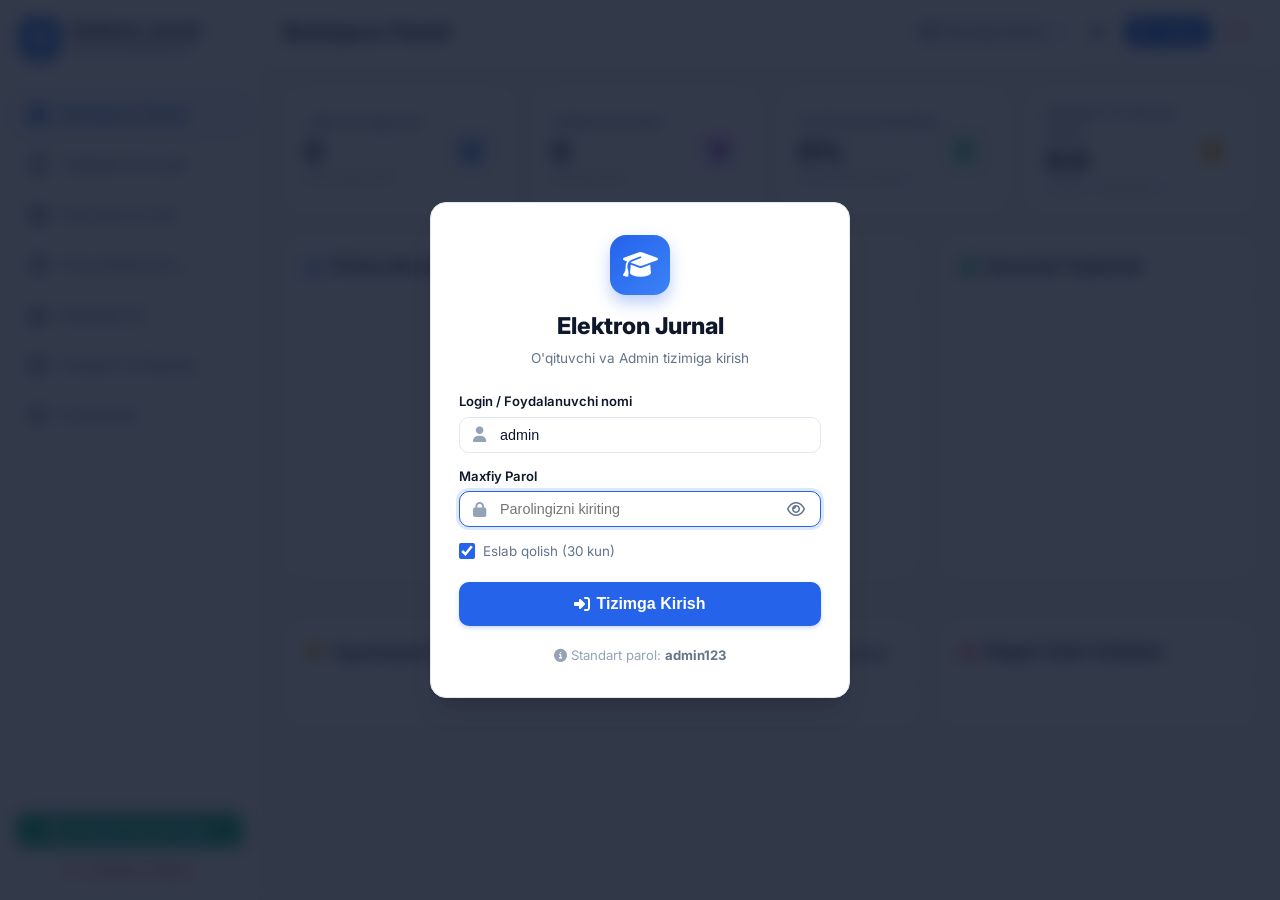
==== index.html @ 0307314e "Elektron Jurnal 15 dars" ====
<!DOCTYPE html>
<html lang="uz">
<head>
  <meta charset="UTF-8">
  <meta name="viewport" content="width=device-width, initial-scale=1.0, maximum-scale=1.0, user-scalable=no">
  <title>Elektron Jurnal - 15 ta Amaliy Dars va Mustaqil Ish</title>

  <!-- Google Fonts: Inter -->
  <link rel="preconnect" href="https://fonts.googleapis.com">
  <link rel="preconnect" href="https://fonts.gstatic.com" crossorigin>
  <link href="https://fonts.googleapis.com/css2?family=Inter:wght@400;500;600;700;800&display=swap" rel="stylesheet">

  <!-- Font Awesome 6 Icons -->
  <link rel="stylesheet" href="https://cdnjs.cloudflare.com/ajax/libs/font-awesome/6.5.1/css/all.min.css">

  <!-- Custom Responsive Stylesheet -->
  <link rel="stylesheet" href="css/style.css">
</head>
<body>

<div class="app-container">
  <!-- SIDEBAR BACKDROP (Mobile) -->
  <div class="sidebar-overlay" onclick="app.closeMobileSidebar()"></div>

  <!-- SIDEBAR NAVIGATION -->
  <aside class="sidebar">
    <div class="sidebar-header">
      <div class="sidebar-header-left">
        <div class="sidebar-logo">
          <i class="fa-solid fa-graduation-cap"></i>
        </div>
        <div>
          <div class="sidebar-title">Elektron Jurnal</div>
          <div class="sidebar-subtitle">15 dars & Mustaqil ish</div>
        </div>
      </div>
      <button class="sidebar-close-btn" onclick="app.closeMobileSidebar()">
        <i class="fa-solid fa-xmark"></i>
      </button>
    </div>

    <nav class="sidebar-nav">
      <a class="nav-item active" data-tab="dashboard">
        <i class="fa-solid fa-chart-pie"></i>
        <span>Boshqaruv Paneli</span>
      </a>
      <a class="nav-item" data-tab="students">
        <i class="fa-solid fa-user-graduate"></i>
        <span>Talabalar Ro'yxati</span>
      </a>
      <a class="nav-item" data-tab="attendance">
        <i class="fa-solid fa-calendar-check"></i>
        <span>Davomat Jurnali</span>
      </a>
      <a class="nav-item" data-tab="grades">
        <i class="fa-solid fa-calculator"></i>
        <span>15 ta Amaliy Dars</span>
      </a>
      <a class="nav-item" data-tab="mustaqil">
        <i class="fa-solid fa-book-open-reader"></i>
        <span>Mustaqil Ish</span>
      </a>
      <a class="nav-item" data-tab="summary">
        <i class="fa-solid fa-table-list"></i>
        <span>Hisobot va Reyting</span>
      </a>
      <a class="nav-item" data-tab="settings">
        <i class="fa-solid fa-sliders"></i>
        <span>Sozlamalar</span>
      </a>
    </nav>

    <div class="sidebar-footer" style="display: flex; flex-direction: column; gap: 8px;">
      <button class="btn btn-success" style="width: 100%;" onclick="app.exportExcel()">
        <i class="fa-solid fa-file-excel"></i>
        <span>Excelda Yuklab Olish</span>
      </button>
      <button class="btn btn-outline btn-sm" style="width: 100%; color: var(--danger); justify-content: center;" onclick="app.logout()">
        <i class="fa-solid fa-arrow-right-from-bracket"></i>
        <span>Tizimdan Chiqish</span>
      </button>
    </div>
  </aside>

  <!-- MAIN CONTENT AREA -->
  <div class="main-wrapper">
    <!-- TOP HEADER -->
    <header class="top-header">
      <div class="header-left">
        <button class="menu-toggle-btn" onclick="app.toggleMobileSidebar()" title="Menyuni ochish">
          <i class="fa-solid fa-bars"></i>
        </button>
        <h1 class="page-title" id="current-page-title">Boshqaruv Paneli</h1>
      </div>
      <div class="header-right">
        <!-- SERVER SINXRONLANISH STATUSI -->
        <span id="server-status-badge" class="badge badge-neutral" title="Server holati">
          <i class="fa-solid fa-cloud"></i> <span id="server-status-text">Serverga ulanish...</span>
        </span>

        <button id="dark-mode-toggle" class="btn btn-outline btn-icon" title="Tungi / Kunduzgi rejim">
          <i class="fa-solid fa-moon"></i>
        </button>
        <button class="btn btn-primary btn-sm" onclick="app.openAddStudentModal()">
          <i class="fa-solid fa-user-plus"></i>
          <span>Talaba</span>
        </button>
        <button class="btn btn-outline btn-icon" style="color: var(--danger);" onclick="app.logout()" title="Tizimdan chiqish (Logout)">
          <i class="fa-solid fa-arrow-right-from-bracket"></i>
        </button>
      </div>
    </header>

    <!-- CONTENT BODY -->
    <main class="content-area">

      <!-- ================================================================= -->
      <!-- 1. BOSHQARUV PANELI (DASHBOARD) -->
      <!-- ================================================================= -->
      <div id="tab-dashboard" class="tab-pane active">
        <!-- KPI KARTALARI -->
        <div class="stats-grid">
          <div class="stat-card">
            <div class="stat-info">
              <h4>Jami Talabalar</h4>
              <div class="stat-value" id="dash-total-students">0</div>
              <div class="stat-desc">Barcha guruhlar</div>
            </div>
            <div class="stat-icon blue">
              <i class="fa-solid fa-users"></i>
            </div>
          </div>

          <div class="stat-card">
            <div class="stat-info">
              <h4>Guruhlar Soni</h4>
              <div class="stat-value" id="dash-total-groups">0</div>
              <div class="stat-desc">Faol guruhlar</div>
            </div>
            <div class="stat-icon purple">
              <i class="fa-solid fa-layer-group"></i>
            </div>
          </div>

          <div class="stat-card">
            <div class="stat-info">
              <h4>O'rtacha Davomat</h4>
              <div class="stat-value" id="dash-avg-attendance">0%</div>
              <div class="stat-desc">Qatnashish darajasi</div>
            </div>
            <div class="stat-icon green">
              <i class="fa-solid fa-clipboard-user"></i>
            </div>
          </div>

          <div class="stat-card">
            <div class="stat-info">
              <h4>Umumiy O'rtacha (GPA)</h4>
              <div class="stat-value" id="dash-avg-grade">0.0</div>
              <div class="stat-desc">Amaliy + Mustaqil ish</div>
            </div>
            <div class="stat-icon amber">
              <i class="fa-solid fa-star"></i>
            </div>
          </div>
        </div>

        <!-- DIAGRAMMALAR VA TAHLIL -->
        <div class="dashboard-grid">
          <!-- Guruhlar o'rtacha bali grafigi -->
          <div class="card">
            <div class="card-header">
              <h3 class="card-title"><i class="fa-solid fa-chart-column" style="color: var(--primary);"></i> 15 Dars Bo'yicha Guruhlar O'rtacha Bali</h3>
            </div>
            <div class="card-body">
              <div style="height: 240px; position: relative;">
                <canvas id="chart-groups"></canvas>
              </div>
            </div>
          </div>

          <!-- Davomat taqsimoti -->
          <div class="card">
            <div class="card-header">
              <h3 class="card-title"><i class="fa-solid fa-chart-pie" style="color: var(--success);"></i> Davomat Taqsimoti</h3>
            </div>
            <div class="card-body">
              <div style="height: 240px; position: relative;">
                <canvas id="chart-attendance"></canvas>
              </div>
            </div>
          </div>
        </div>

        <!-- TOP TALABALAR VA OGOHLANTIRISHLAR -->
        <div class="dashboard-grid">
          <div class="card">
            <div class="card-header">
              <h3 class="card-title"><i class="fa-solid fa-trophy" style="color: #eab308;"></i> Top A'lochi Talabalar</h3>
              <button class="btn btn-outline btn-sm" onclick="app.switchTab('summary')">Barchasi</button>
            </div>
            <div class="card-body" id="dash-top-students-list">
              <!-- JS orqali to'ldiriladi -->
            </div>
          </div>

          <div class="card">
            <div class="card-header">
              <h3 class="card-title"><i class="fa-solid fa-triangle-exclamation" style="color: var(--danger);"></i> Diqqat Talab Talabalar</h3>
            </div>
            <div class="card-body" id="dash-attention-students-list">
              <!-- JS orqali to'ldiriladi -->
            </div>
          </div>
        </div>
      </div>

      <!-- ================================================================= -->
      <!-- 2. TALABALAR RO'YXATI (STUDENTS) -->
      <!-- ================================================================= -->
      <div id="tab-students" class="tab-pane">
        <div class="action-bar">
          <div class="action-bar-left">
            <div class="search-box">
              <i class="fa-solid fa-magnifying-glass"></i>
              <input type="text" id="students-search-input" class="form-control" placeholder="Ism yoki telefon qidirish..." oninput="app.renderStudents()">
            </div>
            <select id="students-group-filter" class="form-control" onchange="app.renderStudents()">
              <option value="all">Barcha guruhlar</option>
            </select>
            <span id="students-count-badge" class="badge badge-neutral">Jami: 0</span>
          </div>

          <div class="action-bar-right">
            <button class="btn btn-primary" onclick="app.openBulkAddModal()" title="Word, Telegram yoki Exceldan talabalar ro'yxatini nusxalab joylashtirish">
              <i class="fa-solid fa-paste"></i>
              <span>Nusxalab Qo'shish</span>
            </button>
            <label class="btn btn-outline" style="cursor: pointer;" title="Excel (.xlsx) fayldan yuklash">
              <i class="fa-solid fa-file-arrow-up"></i>
              <span>Exceldan Yuklash</span>
              <input type="file" id="excel-import-file" accept=".xlsx, .xls, .csv" style="display: none;" onchange="app.handleExcelImport(this)">
            </label>
            <button class="btn btn-outline" onclick="app.downloadTemplate()" title="Excel shablonini yuklab olish">
              <i class="fa-solid fa-download"></i>
              <span>Shablon</span>
            </button>
            <button class="btn btn-outline" onclick="app.openAddStudentModal()" title="Bitta talaba qo'shish">
              <i class="fa-solid fa-user-plus"></i>
              <span>Yakka Talaba</span>
            </button>
          </div>
        </div>

        <div class="table-responsive">
          <table class="data-table">
            <thead>
              <tr>
                <th style="width: 38px;">T/r</th>
                <th>F.I.SH</th>
                <th>Guruhi</th>
                <th>Telefon</th>
                <th>Davomat</th>
                <th>Umumiy Ball</th>
                <th style="width: 90px;">Amallar</th>
              </tr>
            </thead>
            <tbody id="students-table-body">
              <!-- JS orqali to'ldiriladi -->
            </tbody>
          </table>
        </div>
      </div>

      <!-- ================================================================= -->
      <!-- 3. DAVOMAT JURNALI (ATTENDANCE) -->
      <!-- ================================================================= -->
      <div id="tab-attendance" class="tab-pane">
        <div class="action-bar">
          <div class="action-bar-left">
            <select id="att-group-select" class="form-control" onchange="app.renderAttendance()"></select>

            <div style="display: flex; gap: 6px; width: 100%;">
              <button class="btn btn-primary btn-sm att-subtab active" data-subtab="daily" style="flex: 1;">
                <i class="fa-solid fa-calendar-day"></i> Kunlik Davomat
              </button>
              <button class="btn btn-outline btn-sm att-subtab" data-subtab="matrix" style="flex: 1;">
                <i class="fa-solid fa-table-cells"></i> 15 Dars Matritsasi
              </button>
            </div>
          </div>

          <div class="action-bar-right">
            <button class="btn btn-outline btn-sm" onclick="app.generate15AttendanceDates()" title="15 ta amaliy dars sanalarini hosil qilish">
              <i class="fa-solid fa-calendar-plus"></i> 15 Dars Sanalari
            </button>
            <button class="btn btn-success btn-sm" onclick="app.exportExcel()">
              <i class="fa-solid fa-file-excel"></i> Excelga Chiqarish
            </button>
          </div>
        </div>

        <!-- 3.1 KUNLIK DAVOMAT KO'RINISHI -->
        <div id="att-daily-view">
          <div class="card" style="margin-bottom: 16px;">
            <div class="card-body" style="padding: 16px;">
              <div style="display: grid; grid-template-columns: repeat(auto-fit, minmax(180px, 1fr)); gap: 12px; align-items: end;">
                <div>
                  <label class="form-label">Sana</label>
                  <input type="date" id="att-date-input" class="form-control" onchange="app.renderAttendance()">
                </div>
                <div>
                  <label class="form-label">Dars turi</label>
                  <select id="att-lesson-type" class="form-control">
                    <option value="Amaliyot">Amaliy mashg'ulot</option>
                    <option value="Ma'ruza">Ma'ruza</option>
                    <option value="Laboratoriya">Laboratoriya</option>
                    <option value="Seminar">Seminar</option>
                  </select>
                </div>
                <div>
                  <label class="form-label">Dars mavzusi / Izoh</label>
                  <input type="text" id="att-lesson-theme" class="form-control" placeholder="Masalan: 5-amaliy ish...">
                </div>
                <div style="display: flex; gap: 8px;">
                  <button type="button" class="btn btn-outline btn-sm" onclick="app.markAllDaily('present')" style="color: var(--success); flex: 1;">
                    <i class="fa-solid fa-check-double"></i> Hammasi keldi
                  </button>
                  <button type="button" class="btn btn-primary btn-sm" onclick="app.saveDailyAttendanceForm()" style="flex: 1;">
                    <i class="fa-solid fa-floppy-disk"></i> Saqlash
                  </button>
                </div>
              </div>
            </div>
          </div>

          <div class="card">
            <div class="card-header">
              <h3 class="card-title"><i class="fa-solid fa-list-check" style="color: var(--primary);"></i> Talabalar Davomati</h3>
            </div>
            <div id="daily-attendance-list">
              <!-- JS orqali to'ldiriladi -->
            </div>
          </div>
        </div>

        <!-- 3.2 UMUMIY MATRITSA KO'RINISHI -->
        <div id="att-matrix-view" style="display: none;">
          <div class="mobile-scroll-hint">
            <i class="fa-solid fa-arrows-left-right"></i> 15 ta dars: Jadvalni o'ngga suring (Talaba ismi qotirilgan)
          </div>

          <div style="margin-bottom: 10px; font-size: 0.8rem; color: var(--text-muted); display: flex; flex-wrap: wrap; gap: 12px;">
            <span><strong style="color: var(--success);">+</strong> : Kelgan</span>
            <span><strong style="color: var(--danger);">—</strong> : Kelmagan</span>
            <span><strong style="color: var(--warning);">S</strong> : Sababli</span>
            <span><i class="fa-solid fa-circle-info"></i> Katakchani bosib to'g'ridan-to'g'ri o'zgartiring</span>
          </div>

          <div class="table-responsive">
            <table class="data-table">
              <thead id="att-matrix-thead">
                <!-- JS orqali to'ldiriladi -->
              </thead>
              <tbody id="att-matrix-tbody">
                <!-- JS orqali to'ldiriladi -->
              </tbody>
            </table>
          </div>
        </div>
      </div>

      <!-- ================================================================= -->
      <!-- 4. 15 TA AMALIY DARS BAHOLARI (Oraliq nazoratsiz) -->
      <!-- ================================================================= -->
      <div id="tab-grades" class="tab-pane">
        <div class="action-bar">
          <div class="action-bar-left">
            <select id="grades-group-select" class="form-control" onchange="app.renderGrades()"></select>
            <span id="grades-group-avg-badge" class="badge badge-info" style="font-size: 0.88rem; padding: 6px 10px;">15 Dars o'rtacha bali: 0.0</span>
          </div>

          <div class="action-bar-right">
            <button class="btn btn-outline" onclick="app.apply15LessonsTemplate()" title="15 ta amaliy dars shablonini o'rnatish">
              <i class="fa-solid fa-bolt" style="color: #f59e0b;"></i> 15 ta Amaliy Dars
            </button>
            <button class="btn btn-primary" onclick="app.openAddColumnModal()">
              <i class="fa-solid fa-plus"></i> Yangi Dars
            </button>
            <button class="btn btn-success" onclick="app.exportExcel()">
              <i class="fa-solid fa-file-excel"></i> Excel
            </button>
          </div>
        </div>

        <div class="mobile-scroll-hint">
          <i class="fa-solid fa-arrows-left-right"></i> 15 ta amaliy dars: Jadvalni o'ngga suring (Talaba ismi qotirilgan)
        </div>

        <div class="table-responsive">
          <table class="data-table">
            <thead id="grades-table-thead">
              <!-- JS orqali to'ldiriladi -->
            </thead>
            <tbody id="grades-table-tbody">
              <!-- JS orqali to'ldiriladi -->
            </tbody>
          </table>
        </div>
      </div>

      <!-- ================================================================= -->
      <!-- 5. ALOHIDA MUSTAQIL ISH BAHOLARI PANELI -->
      <!-- ================================================================= -->
      <div id="tab-mustaqil" class="tab-pane">
        <div class="action-bar">
          <div class="action-bar-left">
            <select id="mustaqil-group-select" class="form-control" onchange="app.renderMustaqil()"></select>
            <span id="mustaqil-group-avg-badge" class="badge badge-warning" style="font-size: 0.88rem; padding: 6px 10px;">Mustaqil ish o'rtacha bali: 0.0</span>
          </div>

          <div class="action-bar-right">
            <button class="btn btn-primary" onclick="app.openAddMustaqilModal()">
              <i class="fa-solid fa-plus"></i> Yangi Mustaqil Ish
            </button>
            <button class="btn btn-success" onclick="app.exportExcel()">
              <i class="fa-solid fa-file-excel"></i> Excel
            </button>
          </div>
        </div>

        <div class="mobile-scroll-hint">
          <i class="fa-solid fa-arrows-left-right"></i> Mustaqil ishlar: Jadvalni o'ngga suring (Talaba ismi qotirilgan)
        </div>

        <div class="table-responsive">
          <table class="data-table">
            <thead id="mustaqil-table-thead">
              <!-- JS orqali to'ldiriladi -->
            </thead>
            <tbody id="mustaqil-table-tbody">
              <!-- JS orqali to'ldiriladi -->
            </tbody>
          </table>
        </div>
      </div>

      <!-- ================================================================= -->
      <!-- 6. UMUMIY HISOBOT VA REYTING (SUMMARY) -->
      <!-- ================================================================= -->
      <div id="tab-summary" class="tab-pane">
        <div class="action-bar">
          <div class="action-bar-left">
            <div class="search-box">
              <i class="fa-solid fa-magnifying-glass"></i>
              <input type="text" id="summary-search-input" class="form-control" placeholder="Talabani qidirish..." oninput="app.renderSummary()">
            </div>
            <select id="summary-group-filter" class="form-control" onchange="app.renderSummary()">
              <option value="all">Barcha guruhlar</option>
            </select>
          </div>

          <div class="action-bar-right">
            <select id="export-group-select" class="form-control">
              <option value="all">Barcha guruhlar (Excel)</option>
            </select>
            <button class="btn btn-success" onclick="app.exportExcel()">
              <i class="fa-solid fa-file-excel"></i>
              <span>Excelda To'liq Yuklab Olish</span>
            </button>
          </div>
        </div>

        <div class="table-responsive">
          <table class="data-table">
            <thead>
              <tr>
                <th style="width: 45px; text-align: center;">O'rin</th>
                <th>Talaba F.I.SH</th>
                <th>Guruhi</th>
                <th style="text-align: center;">Jami Dars</th>
                <th style="text-align: center;">Qoldirilgan</th>
                <th style="text-align: center;">Davomat %</th>
                <th style="text-align: center; color: var(--primary);">15 Amaliy</th>
                <th style="text-align: center; color: #9333ea;">Mustaqil Ish</th>
                <th style="text-align: center; font-weight: 800;">Umumiy Ball</th>
                <th style="text-align: center;">Holati</th>
              </tr>
            </thead>
            <tbody id="summary-table-tbody">
              <!-- JS orqali to'ldiriladi -->
            </tbody>
          </table>
        </div>
      </div>

      <!-- ================================================================= -->
      <!-- 7. SOZLAMALAR (SETTINGS) -->
      <!-- ================================================================= -->
      <div id="tab-settings" class="tab-pane">
        <div class="dashboard-grid">
          <!-- Asosiy sozlamalar -->
          <div class="card">
            <div class="card-header">
              <h3 class="card-title"><i class="fa-solid fa-gear" style="color: var(--primary);"></i> Tizim Sozlamalari</h3>
            </div>
            <div class="card-body">
              <form onsubmit="app.saveSettingsForm(event)">
                <div class="form-group">
                  <label class="form-label">Ta'lim muassasasi nomi</label>
                  <input type="text" id="setting-institution" class="form-control" placeholder="Masalan: Samarqand Davlat Universiteti">
                </div>
                <div class="form-group">
                  <label class="form-label">Fan nomi</label>
                  <input type="text" id="setting-subject" class="form-control" placeholder="Masalan: Axborot Texnologiyalari (15 dars)">
                </div>
                <div class="form-group">
                  <label class="form-label">Baholash tizimi</label>
                  <select id="setting-grading-system" class="form-control">
                    <option value="5">5 ballik tizim (2, 3, 4, 5)</option>
                    <option value="100">100 ballik tizim (0 - 100 ball)</option>
                  </select>
                </div>
                <button type="submit" class="btn btn-primary" style="width: 100%;">
                  <i class="fa-solid fa-check"></i> Sozlamalarni Saqlash
                </button>
              </form>
            </div>
          </div>

          <!-- Guruhlar boshqaruvi -->
          <div class="card">
            <div class="card-header">
              <h3 class="card-title"><i class="fa-solid fa-users-rectangle" style="color: var(--info);"></i> Guruhlar Boshqaruvi</h3>
              <button class="btn btn-outline btn-sm" onclick="app.addNewGroupPrompt()">
                <i class="fa-solid fa-plus"></i> Guruh Qo'shish
              </button>
            </div>
            <div class="card-body">
              <div id="settings-groups-list" style="display: flex; flex-wrap: wrap; gap: 8px;">
                <!-- JS orqali to'ldiriladi -->
              </div>
            </div>
          </div>
        </div>

        <!-- Admin Xavfsizligi va Server Sinxroni -->
        <div class="dashboard-grid">
          <!-- Admin Parolini o'zgartirish -->
          <div class="card">
            <div class="card-header">
              <h3 class="card-title"><i class="fa-solid fa-shield-halved" style="color: var(--warning);"></i> Admin Xavfsizligi</h3>
            </div>
            <div class="card-body">
              <form onsubmit="app.changePassword(event)">
                <div class="form-group">
                  <label class="form-label">Amaldagi parol *</label>
                  <input type="password" id="admin-current-pass" class="form-control" placeholder="Eski parolingizni kiriting" required>
                </div>
                <div class="form-group">
                  <label class="form-label">Yangi parol *</label>
                  <input type="password" id="admin-new-pass" class="form-control" placeholder="Kamida 4 ta belgi" minlength="4" required>
                </div>
                <div class="form-group">
                  <label class="form-label">Yangi parolni tasdiqlash *</label>
                  <input type="password" id="admin-confirm-pass" class="form-control" placeholder="Yangi parolni takrorlang" minlength="4" required>
                </div>
                <button type="submit" class="btn btn-primary" style="width: 100%;">
                  <i class="fa-solid fa-key"></i> Parolni Yangilash
                </button>
              </form>
            </div>
          </div>

          <!-- Markaziy Server & Wi-Fi Sinxronlash -->
          <div class="card">
            <div class="card-header">
              <h3 class="card-title"><i class="fa-solid fa-network-wired" style="color: var(--primary);"></i> Markaziy Server & Qurilmalar</h3>
            </div>
            <div class="card-body">
              <div style="font-size: 0.88rem; color: var(--text-muted); line-height: 1.5; margin-bottom: 14px;">
                <p>Telefon va kompyuter bitta bazaga ulangan holda ishlaydi. Qaysi qurilmadan ma'lumot kiritsangiz ham, markaziy SQLite bazada birdek saqlanadi.</p>
              </div>

              <div style="background: var(--bg-main); border: 1px solid var(--border-color); border-radius: var(--radius-md); padding: 12px; margin-bottom: 14px; font-size: 0.84rem;">
                <div style="display: flex; justify-content: space-between; align-items: center; margin-bottom: 6px;">
                  <span><b>Server holati:</b></span>
                  <span id="settings-server-status" class="badge badge-success">Ulangan</span>
                </div>
                <div style="color: var(--text-muted); word-break: break-all;">
                  Lokal Wi-Fi manzili: <code>http://192.168.0.116:5000</code>
                </div>
              </div>

              <button class="btn btn-outline" style="width: 100%; justify-content: center;" onclick="app.manualServerSync()">
                <i class="fa-solid fa-rotate"></i> Baza bilan Qayta Sinxronlash
              </button>
            </div>
          </div>
        </div>

        <!-- Zaxira nusxa va boshqaruv -->
        <div class="card">
          <div class="card-header">
            <h3 class="card-title"><i class="fa-solid fa-database" style="color: #9333ea;"></i> Ma'lumotlarni Zaxiralash va Tiklash</h3>
          </div>
          <div class="card-body">
            <p style="color: var(--text-muted); margin-bottom: 16px; font-size: 0.88rem;">
              Barcha talabalar, 15 ta dars davomati, amaliy va mustaqil ish baholari brauzerda saqlanadi. 
              Zaxira nusxa (JSON) orqali boshqa kompyuter yoki telefonga o'tkazishingiz mumkin.
            </p>

            <div style="display: grid; grid-template-columns: repeat(auto-fit, minmax(200px, 1fr)); gap: 10px;">
              <button class="btn btn-outline" onclick="app.downloadJsonBackup()">
                <i class="fa-solid fa-file-export"></i> Zaxira Nusxani Yuklash (JSON)
              </button>

              <label class="btn btn-outline" style="cursor: pointer; text-align: center;">
                <i class="fa-solid fa-file-import"></i> Zaxiradan Qayta Tiklash
                <input type="file" accept=".json" style="display: none;" onchange="app.handleJsonRestore(this)">
              </label>

              <button class="btn btn-outline" onclick="app.confirmResetDemo()" style="color: var(--warning);">
                <i class="fa-solid fa-rotate-left"></i> 15 Dars Namunalarini Qaytarish
              </button>

              <button class="btn btn-outline" onclick="app.confirmClearAll()" style="color: var(--danger);">
                <i class="fa-solid fa-trash-can"></i> Bazani Butunlay Tozalash
              </button>
            </div>
          </div>
        </div>
      </div>

    </main>
  </div>
</div>

<!-- ======================================================================= -->
<!-- MOBIL PASTKI NAVIGATSIYA (BOTTOM NAV) -->
<!-- ======================================================================= -->
<nav class="mobile-bottom-nav">
  <a class="mobile-nav-item active" data-tab="dashboard">
    <i class="fa-solid fa-chart-pie"></i>
    <span>Bosh</span>
  </a>
  <a class="mobile-nav-item" data-tab="students">
    <i class="fa-solid fa-user-graduate"></i>
    <span>Talabalar</span>
  </a>
  <a class="mobile-nav-item" data-tab="attendance">
    <i class="fa-solid fa-calendar-check"></i>
    <span>Davomat</span>
  </a>
  <a class="mobile-nav-item" data-tab="grades">
    <i class="fa-solid fa-calculator"></i>
    <span>15 Dars</span>
  </a>
  <a class="mobile-nav-item" data-tab="mustaqil">
    <i class="fa-solid fa-book-open-reader"></i>
    <span>Mustaqil</span>
  </a>
  <a class="mobile-nav-item" data-tab="summary">
    <i class="fa-solid fa-table-list"></i>
    <span>Hisobot</span>
  </a>
</nav>

<!-- ======================================================================= -->
<!-- MODAL OYNA: TALABA QO'SHISH / TAHRIRLASH -->
<!-- ======================================================================= -->
<div id="modal-student" class="modal-backdrop">
  <div class="modal-card">
    <div class="modal-header">
      <h3 class="modal-title" id="student-modal-title">Yangi Talaba Qo'shish</h3>
      <button class="modal-close" onclick="app.closeAllModals()"><i class="fa-solid fa-xmark"></i></button>
    </div>
    <form onsubmit="app.saveStudentForm(event)">
      <div class="modal-body">
        <input type="hidden" id="student-id-input">
        <div class="form-group">
          <label class="form-label">Talaba F.I.SH *</label>
          <input type="text" id="student-name-input" class="form-control" placeholder="Familiya Ism Sharif" required>
        </div>
        <div class="form-group">
          <label class="form-label">Guruhi *</label>
          <select id="student-group-input" class="form-control" required></select>
        </div>
        <div class="form-group">
          <label class="form-label">Telefon raqami</label>
          <input type="text" id="student-phone-input" class="form-control" placeholder="+998 90 123 45 67">
        </div>
        <div class="form-group">
          <label class="form-label">Izoh / Qo'shimcha ma'lumot</label>
          <input type="text" id="student-note-input" class="form-control" placeholder="Masalan: Sardor, Grant...">
        </div>
      </div>
      <div class="modal-footer">
        <button type="button" class="btn btn-outline" onclick="app.closeAllModals()">Bekor qilish</button>
        <button type="submit" class="btn btn-primary"><i class="fa-solid fa-check"></i> Saqlash</button>
      </div>
    </form>
  </div>
</div>

<!-- ======================================================================= -->
<!-- MODAL OYNA: YANGI AMALIY DARS USTUNI QO'SHISH -->
<!-- ======================================================================= -->
<div id="modal-add-column" class="modal-backdrop">
  <div class="modal-card">
    <div class="modal-header">
      <h3 class="modal-title">Yangi Amaliy Dars Qo'shish</h3>
      <button class="modal-close" onclick="app.closeAllModals()"><i class="fa-solid fa-xmark"></i></button>
    </div>
    <form onsubmit="app.saveColumnForm(event)">
      <div class="modal-body">
        <div class="form-group">
          <label class="form-label">Dars nomi *</label>
          <input type="text" id="col-title-input" class="form-control" placeholder="Masalan: 16-amaliy..." required>
        </div>
        <div class="form-group">
          <label class="form-label">Maksimal ball</label>
          <input type="number" id="col-maxscore-input" class="form-control" value="5" min="1" max="100">
        </div>
      </div>
      <div class="modal-footer">
        <button type="button" class="btn btn-outline" onclick="app.closeAllModals()">Bekor qilish</button>
        <button type="submit" class="btn btn-primary"><i class="fa-solid fa-plus"></i> Qo'shish</button>
      </div>
    </form>
  </div>
</div>

<!-- ======================================================================= -->
<!-- MODAL OYNA: YANGI MUSTAQIL ISH QO'SHISH -->
<!-- ======================================================================= -->
<div id="modal-add-mustaqil" class="modal-backdrop">
  <div class="modal-card">
    <div class="modal-header">
      <h3 class="modal-title">Yangi Mustaqil Ish Qo'shish</h3>
      <button class="modal-close" onclick="app.closeAllModals()"><i class="fa-solid fa-xmark"></i></button>
    </div>
    <form onsubmit="app.saveMustaqilForm(event)">
      <div class="modal-body">
        <div class="form-group">
          <label class="form-label">Mustaqil ish nomi *</label>
          <input type="text" id="mi-title-input" class="form-control" placeholder="Masalan: 4-Mustaqil ish" required>
        </div>
        <div class="form-group">
          <label class="form-label">Mavzusi / Tavsifi</label>
          <input type="text" id="mi-desc-input" class="form-control" placeholder="Masalan: Referat, taqdimot, hisob-kitob loyihasi...">
        </div>
        <div class="form-group">
          <label class="form-label">Maksimal ball</label>
          <input type="number" id="mi-maxscore-input" class="form-control" value="5" min="1" max="100">
        </div>
      </div>
      <div class="modal-footer">
        <button type="button" class="btn btn-outline" onclick="app.closeAllModals()">Bekor qilish</button>
        <button type="submit" class="btn btn-primary"><i class="fa-solid fa-plus"></i> Qo'shish</button>
      </div>
    </form>
  </div>
</div>

<!-- ======================================================================= -->
<!-- MODAL OYNA: TALABALAR RO'YXATINI NUSXALAB QO'SHISH (KOPIYA) -->
<!-- ======================================================================= -->
<div id="modal-bulk-add" class="modal-backdrop">
  <div class="modal-card">
    <div class="modal-header">
      <h3 class="modal-title"><i class="fa-solid fa-paste" style="color: var(--primary);"></i> Ro'yxatni Nusxalab Qo'shish</h3>
      <button class="modal-close" onclick="app.closeAllModals()"><i class="fa-solid fa-xmark"></i></button>
    </div>
    <form onsubmit="app.saveBulkStudentsForm(event)">
      <div class="modal-body">
        <div style="background: var(--primary-light); color: var(--primary); padding: 10px 14px; border-radius: var(--radius-md); font-size: 0.84rem; margin-bottom: 14px; line-height: 1.4;">
          <i class="fa-solid fa-circle-info"></i> <strong>Qanday ishlaydi:</strong><br>
          Telegram, Word, Excel yoki istalgan ro'yxatdan talabalarni to'liq nusxalab (Ctrl+C), quyidagi maydonga qo'ying (Ctrl+V). Tizim har bir qatordagi raqamlarni (1., 2...) avtomatik tozalab, talabalarni alohida-alohida guruhga qo'shadi!
        </div>

        <div class="form-group">
          <label class="form-label">Qaysi guruhga qo'shilsin? *</label>
          <select id="bulk-group-input" class="form-control" required></select>
        </div>

        <div class="form-group">
          <div style="display: flex; justify-content: space-between; align-items: center; margin-bottom: 6px;">
            <label class="form-label" style="margin-bottom: 0;">Talabalar ro'yxati (Har biri yangi qatorda) *</label>
            <span id="bulk-preview-badge" class="badge badge-neutral">Aniqlangan talabalar: 0 ta</span>
          </div>
          <textarea id="bulk-students-textarea" class="form-control" rows="9" 
            placeholder="Masalan quyidagicha nusxalab qo'ying:&#10;1. Aliyev Behruz Shavkatovich&#10;2. Karimova Madina Anvarovna&#10;3. Toshmatov Jasur Ilhom o‘g‘li&#10;4. Yusupova Shahzoda Baxtiyor qizi&#10;5. Rustamov Sardor"
            oninput="app.onBulkTextChange(this)" required style="font-family: inherit; font-size: 0.88rem; line-height: 1.5;"></textarea>
        </div>
      </div>
      <div class="modal-footer">
        <button type="button" class="btn btn-outline" onclick="app.closeAllModals()">Bekor qilish</button>
        <button type="submit" class="btn btn-primary"><i class="fa-solid fa-user-plus"></i> Barcha Talabalarni Kiritish</button>
      </div>
    </form>
  </div>
</div>

<!-- ======================================================================= -->
<!-- MODAL: ADMIN KIRISH EKRANI (LOGIN OVERLAY) -->
<!-- ======================================================================= -->
<div id="login-overlay" class="login-overlay" style="display: none;">
  <div class="login-card">
    <div class="login-header">
      <div class="login-logo">
        <i class="fa-solid fa-graduation-cap"></i>
      </div>
      <h2 class="login-title">Elektron Jurnal</h2>
      <p class="login-subtitle">O'qituvchi va Admin tizimiga kirish</p>
    </div>

    <form id="login-form" onsubmit="app.submitLogin(event)">
      <div id="login-error-alert" class="login-alert" style="display: none;">
        <i class="fa-solid fa-circle-exclamation"></i>
        <span id="login-error-text">Login yoki parol noto'g'ri!</span>
      </div>

      <div class="form-group">
        <label class="form-label" for="login-username">Login / Foydalanuvchi nomi</label>
        <div class="input-with-icon">
          <i class="fa-solid fa-user input-icon"></i>
          <input type="text" id="login-username" class="form-control" placeholder="admin" required autocomplete="username" value="admin">
        </div>
      </div>

      <div class="form-group">
        <label class="form-label" for="login-password">Maxfiy Parol</label>
        <div class="input-with-icon">
          <i class="fa-solid fa-lock input-icon"></i>
          <input type="password" id="login-password" class="form-control" placeholder="Parolingizni kiriting" required autocomplete="current-password">
          <button type="button" class="password-toggle-btn" onclick="app.togglePasswordVisibility('login-password', this)" title="Parolni ko'rsatish/yashirish">
            <i class="fa-regular fa-eye"></i>
          </button>
        </div>
      </div>

      <div class="login-options">
        <label class="login-remember">
          <input type="checkbox" id="login-remember" checked>
          <span>Eslab qolish (30 kun)</span>
        </label>
      </div>

      <button type="submit" id="login-submit-btn" class="btn btn-primary btn-lg" style="width: 100%; justify-content: center;">
        <i class="fa-solid fa-right-to-bracket"></i>
        <span>Tizimga Kirish</span>
      </button>

      <div class="login-footer-hint">
        <i class="fa-solid fa-circle-info"></i> Standart parol: <b>admin123</b>
      </div>
    </form>
  </div>
</div>

<!-- VENDOR LIBRARIES (OFFLINE & FAST) -->
<script src="lib/xlsx.full.min.js"></script>
<script src="lib/chart.min.js"></script>

<!-- APP MODULES -->
<script src="js/storage.js"></script>
<script src="js/attendance.js"></script>
<script src="js/grades.js"></script>
<script src="js/excel.js"></script>
<script src="js/app.js"></script>

</body>
</html>
---- css/style.css ----
/* ==========================================================================
   TALABALAR ELEKTRON JURNALI - CSS STYLES
   Mobil qurilmalar va 15 ta darsga to'liq moslashtirilgan zamonaviy dizayn
   ========================================================================== */

:root {
  --primary: #2563eb;
  --primary-hover: #1d4ed8;
  --primary-light: #eff6ff;
  --secondary: #475569;
  --success: #10b981;
  --success-light: #ecfdf5;
  --warning: #f59e0b;
  --warning-light: #fffbeb;
  --danger: #ef4444;
  --danger-light: #fef2f2;
  --info: #06b6d4;
  --info-light: #ecfeff;

  --bg-main: #f8fafc;
  --bg-card: #ffffff;
  --border-color: #e2e8f0;
  --text-main: #0f172a;
  --text-muted: #64748b;
  --text-light: #94a3b8;

  --shadow-sm: 0 1px 2px 0 rgba(0, 0, 0, 0.05);
  --shadow-md: 0 4px 6px -1px rgba(0, 0, 0, 0.1), 0 2px 4px -2px rgba(0, 0, 0, 0.1);
  --shadow-lg: 0 10px 15px -3px rgba(0, 0, 0, 0.1), 0 4px 6px -4px rgba(0, 0, 0, 0.1);
  --shadow-xl: 0 20px 25px -5px rgba(0, 0, 0, 0.1), 0 8px 10px -6px rgba(0, 0, 0, 0.1);

  --radius-sm: 6px;
  --radius-md: 10px;
  --radius-lg: 16px;
  --radius-full: 9999px;

  --transition: all 0.2s cubic-bezier(0.4, 0, 0.2, 1);
}

/* Dark Mode */
body.dark-mode {
  --bg-main: #0f172a;
  --bg-card: #1e293b;
  --border-color: #334155;
  --text-main: #f8fafc;
  --text-muted: #94a3b8;
  --text-light: #64748b;
  --primary-light: rgba(37, 99, 235, 0.15);
  --success-light: rgba(16, 185, 129, 0.15);
  --warning-light: rgba(245, 158, 11, 0.15);
  --danger-light: rgba(239, 68, 68, 0.15);
  --info-light: rgba(6, 182, 212, 0.15);
  --shadow-md: 0 4px 6px -1px rgba(0, 0, 0, 0.4);
}

* {
  margin: 0;
  padding: 0;
  box-sizing: border-box;
  -webkit-tap-highlight-color: transparent;
}

body {
  font-family: 'Inter', -apple-system, BlinkMacSystemFont, "Segoe UI", Roboto, Helvetica, Arial, sans-serif;
  background-color: var(--bg-main);
  color: var(--text-main);
  line-height: 1.5;
  min-height: 100vh;
  display: flex;
  flex-direction: column;
  transition: background-color 0.3s ease, color 0.3s ease;
  overflow-x: hidden;
}

/* Scrollbars */
::-webkit-scrollbar {
  width: 6px;
  height: 6px;
}
::-webkit-scrollbar-track {
  background: var(--bg-main);
}
::-webkit-scrollbar-thumb {
  background: var(--border-color);
  border-radius: var(--radius-full);
}
::-webkit-scrollbar-thumb:hover {
  background: var(--text-light);
}

/* Layout */
.app-container {
  display: flex;
  min-height: 100vh;
  width: 100%;
}

/* SIDEBAR (Desktop) */
.sidebar {
  width: 260px;
  background: var(--bg-card);
  border-right: 1px solid var(--border-color);
  display: flex;
  flex-direction: column;
  flex-shrink: 0;
  transition: transform 0.3s cubic-bezier(0.4, 0, 0.2, 1);
  z-index: 40;
}

.sidebar-header {
  padding: 18px 20px;
  display: flex;
  align-items: center;
  justify-content: space-between;
  gap: 12px;
  border-bottom: 1px solid var(--border-color);
}

.sidebar-header-left {
  display: flex;
  align-items: center;
  gap: 12px;
}

.sidebar-logo {
  width: 40px;
  height: 40px;
  background: linear-gradient(135deg, #2563eb, #3b82f6);
  border-radius: var(--radius-md);
  display: flex;
  align-items: center;
  justify-content: center;
  color: white;
  font-size: 18px;
  box-shadow: 0 4px 10px rgba(37, 99, 235, 0.3);
}

.sidebar-title {
  font-size: 1.1rem;
  font-weight: 700;
  color: var(--text-main);
  line-height: 1.2;
}

.sidebar-subtitle {
  font-size: 0.72rem;
  color: var(--text-muted);
  font-weight: 500;
}

.sidebar-close-btn {
  display: none;
  background: transparent;
  border: none;
  font-size: 1.25rem;
  color: var(--text-muted);
  cursor: pointer;
  padding: 4px;
}

.sidebar-nav {
  padding: 16px 12px;
  display: flex;
  flex-direction: column;
  gap: 6px;
  flex: 1;
  overflow-y: auto;
}

.nav-item {
  display: flex;
  align-items: center;
  gap: 12px;
  padding: 10px 14px;
  border-radius: var(--radius-md);
  color: var(--text-muted);
  text-decoration: none;
  font-weight: 500;
  font-size: 0.92rem;
  cursor: pointer;
  transition: var(--transition);
  border: 1px solid transparent;
}

.nav-item:hover {
  background: var(--bg-main);
  color: var(--primary);
}

.nav-item.active {
  background: var(--primary-light);
  color: var(--primary);
  font-weight: 600;
  border-color: rgba(37, 99, 235, 0.2);
}

.nav-item i {
  font-size: 1.1rem;
  width: 22px;
  text-align: center;
}

.sidebar-footer {
  padding: 16px;
  border-top: 1px solid var(--border-color);
  display: flex;
  flex-direction: column;
  gap: 8px;
}

/* Sidebar Backdrop (Mobile) */
.sidebar-overlay {
  display: none;
  position: fixed;
  inset: 0;
  background: rgba(15, 23, 42, 0.6);
  backdrop-filter: blur(3px);
  z-index: 1030;
}

.sidebar-overlay.show {
  display: block;
}

/* Main Content Area */
.main-wrapper {
  flex: 1;
  display: flex;
  flex-direction: column;
  min-width: 0;
  overflow-x: hidden;
  position: relative;
}

/* Top Header */
.top-header {
  height: 64px;
  background: var(--bg-card);
  border-bottom: 1px solid var(--border-color);
  padding: 0 24px;
  display: flex;
  align-items: center;
  justify-content: space-between;
  gap: 12px;
  position: sticky;
  top: 0;
  z-index: 30;
}

.header-left {
  display: flex;
  align-items: center;
  gap: 12px;
}

.menu-toggle-btn {
  display: none;
  background: transparent;
  border: 1px solid var(--border-color);
  border-radius: var(--radius-md);
  width: 38px;
  height: 38px;
  align-items: center;
  justify-content: center;
  font-size: 1.1rem;
  color: var(--text-main);
  cursor: pointer;
}

.page-title {
  font-size: 1.25rem;
  font-weight: 700;
  color: var(--text-main);
  white-space: nowrap;
  overflow: hidden;
  text-overflow: ellipsis;
}

.header-right {
  display: flex;
  align-items: center;
  gap: 10px;
}

/* Content Container */
.content-area {
  padding: 24px;
  flex: 1;
}

.tab-pane {
  display: none;
  animation: fadeIn 0.2s ease-in-out;
}

.tab-pane.active {
  display: block;
}

@keyframes fadeIn {
  from { opacity: 0; transform: translateY(4px); }
  to { opacity: 1; transform: translateY(0); }
}

/* Stats Grid */
.stats-grid {
  display: grid;
  grid-template-columns: repeat(auto-fit, minmax(200px, 1fr));
  gap: 16px;
  margin-bottom: 24px;
}

.stat-card {
  background: var(--bg-card);
  border: 1px solid var(--border-color);
  border-radius: var(--radius-lg);
  padding: 16px 20px;
  box-shadow: var(--shadow-sm);
  display: flex;
  align-items: center;
  justify-content: space-between;
  transition: var(--transition);
}

.stat-card:hover {
  transform: translateY(-2px);
  box-shadow: var(--shadow-md);
}

.stat-info h4 {
  font-size: 0.78rem;
  color: var(--text-muted);
  font-weight: 600;
  text-transform: uppercase;
  letter-spacing: 0.05em;
  margin-bottom: 4px;
}

.stat-info .stat-value {
  font-size: 1.65rem;
  font-weight: 800;
  color: var(--text-main);
  line-height: 1.1;
}

.stat-info .stat-desc {
  font-size: 0.75rem;
  color: var(--text-light);
  margin-top: 3px;
}

.stat-icon {
  width: 46px;
  height: 46px;
  border-radius: var(--radius-md);
  display: flex;
  align-items: center;
  justify-content: center;
  font-size: 1.3rem;
  flex-shrink: 0;
}

.stat-icon.blue { background: var(--primary-light); color: var(--primary); }
.stat-icon.green { background: var(--success-light); color: var(--success); }
.stat-icon.amber { background: var(--warning-light); color: var(--warning); }
.stat-icon.purple { background: #faf5ff; color: #9333ea; }

/* Dashboard Grids */
.dashboard-grid {
  display: grid;
  grid-template-columns: 2fr 1fr;
  gap: 20px;
  margin-bottom: 24px;
}

@media (max-width: 1024px) {
  .dashboard-grid {
    grid-template-columns: 1fr;
  }
}

.card {
  background: var(--bg-card);
  border: 1px solid var(--border-color);
  border-radius: var(--radius-lg);
  box-shadow: var(--shadow-sm);
  overflow: hidden;
  margin-bottom: 20px;
}

.card-header {
  padding: 16px 20px;
  border-bottom: 1px solid var(--border-color);
  display: flex;
  align-items: center;
  justify-content: space-between;
  flex-wrap: wrap;
  gap: 10px;
}

.card-title {
  font-size: 1.05rem;
  font-weight: 700;
  display: flex;
  align-items: center;
  gap: 8px;
}

.card-body {
  padding: 20px;
}

/* Action Bars / Controls */
.action-bar {
  background: var(--bg-card);
  border: 1px solid var(--border-color);
  border-radius: var(--radius-lg);
  padding: 14px 18px;
  margin-bottom: 20px;
  display: flex;
  align-items: center;
  justify-content: space-between;
  flex-wrap: wrap;
  gap: 12px;
}

.action-bar-left,
.action-bar-right {
  display: flex;
  align-items: center;
  flex-wrap: wrap;
  gap: 10px;
}

/* Form Elements */
.form-group {
  margin-bottom: 14px;
}

.form-label {
  display: block;
  font-size: 0.82rem;
  font-weight: 600;
  color: var(--text-main);
  margin-bottom: 5px;
}

.form-control {
  width: 100%;
  padding: 9px 12px;
  font-size: 0.9rem;
  border: 1px solid var(--border-color);
  border-radius: var(--radius-md);
  background: var(--bg-card);
  color: var(--text-main);
  transition: var(--transition);
}

.form-control:focus {
  outline: none;
  border-color: var(--primary);
  box-shadow: 0 0 0 3px rgba(37, 99, 235, 0.15);
}

.search-box {
  position: relative;
  min-width: 220px;
}

.search-box i {
  position: absolute;
  left: 12px;
  top: 50%;
  transform: translateY(-50%);
  color: var(--text-light);
  font-size: 0.85rem;
}

.search-box input {
  padding-left: 34px;
}

/* Buttons */
.btn {
  display: inline-flex;
  align-items: center;
  justify-content: center;
  gap: 6px;
  padding: 8px 14px;
  font-size: 0.88rem;
  font-weight: 600;
  border-radius: var(--radius-md);
  border: 1px solid transparent;
  cursor: pointer;
  transition: var(--transition);
  text-decoration: none;
  white-space: nowrap;
}

.btn-primary {
  background: var(--primary);
  color: white;
  box-shadow: 0 2px 4px rgba(37, 99, 235, 0.25);
}
.btn-primary:hover {
  background: var(--primary-hover);
}

.btn-success {
  background: var(--success);
  color: white;
}
.btn-success:hover {
  background: #059669;
}

.btn-outline {
  background: transparent;
  border-color: var(--border-color);
  color: var(--text-main);
}
.btn-outline:hover {
  background: var(--bg-main);
  border-color: var(--text-muted);
}

.btn-sm {
  padding: 6px 10px;
  font-size: 0.8rem;
  border-radius: var(--radius-sm);
}

.btn-icon {
  width: 36px;
  height: 36px;
  padding: 0;
  border-radius: var(--radius-md);
}

/* Scroll Hint Banner (Mobile) */
.mobile-scroll-hint {
  display: none;
  background: var(--primary-light);
  color: var(--primary);
  border: 1px dashed rgba(37, 99, 235, 0.3);
  padding: 6px 12px;
  border-radius: var(--radius-md);
  font-size: 0.78rem;
  font-weight: 600;
  margin-bottom: 8px;
  align-items: center;
  gap: 8px;
}

/* =========================================================================
   TABLES & STICKY COLUMNS FOR 15 LESSONS
   ========================================================================= */
.table-responsive {
  width: 100%;
  overflow-x: auto;
  -webkit-overflow-scrolling: touch;
  border: 1px solid var(--border-color);
  border-radius: var(--radius-lg);
  background: var(--bg-card);
  position: relative;
}

.data-table {
  width: 100%;
  border-collapse: separate;
  border-spacing: 0;
  text-align: left;
  font-size: 0.9rem;
}

.data-table th {
  background: var(--bg-main);
  color: var(--text-muted);
  font-weight: 600;
  font-size: 0.78rem;
  text-transform: uppercase;
  letter-spacing: 0.05em;
  padding: 10px 12px;
  border-bottom: 1px solid var(--border-color);
  white-space: nowrap;
}

.data-table td {
  padding: 10px 12px;
  border-bottom: 1px solid var(--border-color);
  color: var(--text-main);
  vertical-align: middle;
  background: var(--bg-card);
}

.data-table tbody tr:hover td {
  background: rgba(37, 99, 235, 0.03);
}

/* Sticky First Column (T/r) */
.data-table th:first-child,
.data-table td:first-child {
  position: sticky;
  left: 0;
  z-index: 12;
  width: 38px;
  min-width: 38px;
  text-align: center;
  background: var(--bg-card);
}
.data-table thead th:first-child {
  background: var(--bg-main);
  z-index: 22;
}

/* Sticky Second Column (Talaba F.I.SH) */
.data-table th:nth-child(2),
.data-table td:nth-child(2) {
  position: sticky;
  left: 38px;
  z-index: 12;
  min-width: 180px;
  max-width: 220px;
  background: var(--bg-card);
  box-shadow: 4px 0 8px -2px rgba(0, 0, 0, 0.08);
}
.data-table thead th:nth-child(2) {
  background: var(--bg-main);
  z-index: 22;
  box-shadow: 4px 0 8px -2px rgba(0, 0, 0, 0.08);
}

/* Badges */
.badge {
  display: inline-flex;
  align-items: center;
  gap: 4px;
  padding: 3px 8px;
  border-radius: var(--radius-full);
  font-size: 0.76rem;
  font-weight: 600;
  line-height: 1.4;
  white-space: nowrap;
}

.badge-success { background: var(--success-light); color: var(--success); }
.badge-warning { background: var(--warning-light); color: var(--warning); }
.badge-danger { background: var(--danger-light); color: var(--danger); }
.badge-info { background: var(--info-light); color: var(--info); }
.badge-primary { background: var(--primary-light); color: var(--primary); }
.badge-neutral { background: var(--bg-main); color: var(--text-muted); border: 1px solid var(--border-color); }

/* Attendance Toggle Controls */
.attendance-toggle-group {
  display: inline-flex;
  background: var(--bg-main);
  padding: 3px;
  border-radius: var(--radius-md);
  border: 1px solid var(--border-color);
  gap: 3px;
}

.att-btn {
  border: none;
  background: transparent;
  padding: 6px 12px;
  border-radius: var(--radius-sm);
  font-size: 0.82rem;
  font-weight: 700;
  cursor: pointer;
  transition: var(--transition);
  color: var(--text-muted);
  display: inline-flex;
  align-items: center;
  gap: 5px;
}

.att-btn:hover {
  color: var(--text-main);
}

.att-btn.active-present {
  background: #10b981 !important;
  color: white !important;
  box-shadow: 0 2px 4px rgba(16, 185, 129, 0.3);
}

.att-btn.active-absent {
  background: #ef4444 !important;
  color: white !important;
  box-shadow: 0 2px 4px rgba(239, 68, 68, 0.3);
}

.att-btn.active-excused {
  background: #f59e0b !important;
  color: white !important;
  box-shadow: 0 2px 4px rgba(245, 158, 11, 0.3);
}

/* Compact matrix markers */
.matrix-cell {
  width: 34px;
  height: 34px;
  display: inline-flex;
  align-items: center;
  justify-content: center;
  border-radius: var(--radius-sm);
  font-weight: 800;
  font-size: 0.85rem;
  cursor: pointer;
  transition: var(--transition);
  user-select: none;
  margin: 0 auto;
}

.matrix-cell.present { background: var(--success-light); color: var(--success); }
.matrix-cell.absent { background: var(--danger-light); color: var(--danger); }
.matrix-cell.excused { background: var(--warning-light); color: var(--warning); }
.matrix-cell.empty { background: var(--bg-main); color: var(--text-light); }

.matrix-cell:hover {
  transform: scale(1.15);
  box-shadow: var(--shadow-sm);
}

/* Grade Inputs */
.grade-input {
  width: 58px;
  padding: 6px 4px;
  text-align: center;
  font-weight: 700;
  font-size: 0.92rem;
  border: 1.5px solid var(--border-color);
  border-radius: var(--radius-sm);
  background: var(--bg-card);
  color: var(--text-main);
  transition: var(--transition);
}

.grade-input:focus {
  outline: none;
  border-color: var(--primary);
  background: var(--primary-light);
}

.grade-input.grade-5 { border-color: #10b981; color: #059669; font-weight: 800; }
.grade-input.grade-4 { border-color: #3b82f6; color: #2563eb; font-weight: 800; }
.grade-input.grade-3 { border-color: #f59e0b; color: #d97706; font-weight: 800; }
.grade-input.grade-2 { border-color: #ef4444; color: #dc2626; font-weight: 800; }

/* Modal */
.modal-backdrop {
  position: fixed;
  top: 0;
  left: 0;
  width: 100vw;
  height: 100vh;
  background: rgba(15, 23, 42, 0.6);
  backdrop-filter: blur(4px);
  display: flex;
  align-items: center;
  justify-content: center;
  z-index: 2000;
  opacity: 0;
  visibility: hidden;
  transition: var(--transition);
  padding: 16px;
}

.modal-backdrop.show {
  opacity: 1;
  visibility: visible;
}

.modal-card {
  background: var(--bg-card);
  border-radius: var(--radius-lg);
  border: 1px solid var(--border-color);
  box-shadow: var(--shadow-xl);
  width: 100%;
  max-width: 520px;
  overflow: hidden;
  transform: scale(0.95);
  transition: var(--transition);
}

.modal-backdrop.show .modal-card {
  transform: scale(1);
}

.modal-header {
  padding: 16px 20px;
  border-bottom: 1px solid var(--border-color);
  display: flex;
  align-items: center;
  justify-content: space-between;
}

.modal-title {
  font-size: 1.1rem;
  font-weight: 700;
}

.modal-close {
  background: transparent;
  border: none;
  font-size: 1.25rem;
  color: var(--text-muted);
  cursor: pointer;
  padding: 4px;
}

.modal-body {
  padding: 20px;
  max-height: 75vh;
  overflow-y: auto;
}

.modal-footer {
  padding: 14px 20px;
  border-top: 1px solid var(--border-color);
  display: flex;
  align-items: center;
  justify-content: flex-end;
  gap: 10px;
  background: var(--bg-main);
}

/* Toast Notifications */
.toast-container {
  position: fixed;
  bottom: 74px;
  right: 16px;
  z-index: 3000;
  display: flex;
  flex-direction: column;
  gap: 8px;
}

.toast {
  background: var(--bg-card);
  color: var(--text-main);
  border: 1px solid var(--border-color);
  padding: 12px 16px;
  border-radius: var(--radius-md);
  box-shadow: var(--shadow-lg);
  display: flex;
  align-items: center;
  gap: 10px;
  min-width: 260px;
  max-width: 360px;
  animation: slideIn 0.3s ease;
  font-size: 0.88rem;
  font-weight: 500;
}

.toast.toast-success { border-left: 4px solid var(--success); }
.toast.toast-danger { border-left: 4px solid var(--danger); }
.toast.toast-info { border-left: 4px solid var(--primary); }
.toast.toast-warning { border-left: 4px solid var(--warning); }

@keyframes slideIn {
  from { transform: translateY(20px); opacity: 0; }
  to { transform: translateY(0); opacity: 1; }
}

/* =========================================================================
   LOGIN MODAL & AUTHENTICATION
   ========================================================================= */
.login-overlay {
  position: fixed;
  top: 0;
  left: 0;
  right: 0;
  bottom: 0;
  background: rgba(15, 23, 42, 0.85);
  backdrop-filter: blur(8px);
  -webkit-backdrop-filter: blur(8px);
  z-index: 9999;
  display: flex;
  align-items: center;
  justify-content: center;
  padding: 16px;
  animation: fadeInModal 0.25s ease;
}

@keyframes fadeInModal {
  from { opacity: 0; }
  to { opacity: 1; }
}

@keyframes scaleUpModal {
  from { opacity: 0; transform: scale(0.92); }
  to { opacity: 1; transform: scale(1); }
}

.login-card {
  background: var(--bg-card);
  border: 1px solid var(--border-color);
  border-radius: var(--radius-lg);
  box-shadow: var(--shadow-xl);
  width: 100%;
  max-width: 420px;
  padding: 32px 28px;
  animation: scaleUpModal 0.3s cubic-bezier(0.16, 1, 0.3, 1);
}

.login-header {
  text-align: center;
  margin-bottom: 24px;
}

.login-logo {
  width: 60px;
  height: 60px;
  border-radius: 16px;
  background: linear-gradient(135deg, var(--primary), #3b82f6);
  color: white;
  display: inline-flex;
  align-items: center;
  justify-content: center;
  font-size: 1.75rem;
  margin-bottom: 14px;
  box-shadow: 0 8px 16px rgba(37, 99, 235, 0.3);
}

.login-title {
  font-size: 1.45rem;
  font-weight: 800;
  color: var(--text-main);
  margin-bottom: 4px;
}

.login-subtitle {
  font-size: 0.85rem;
  color: var(--text-muted);
}

.login-alert {
  background: var(--danger-light);
  color: var(--danger);
  border: 1px solid rgba(239, 68, 68, 0.2);
  padding: 10px 14px;
  border-radius: var(--radius-md);
  font-size: 0.84rem;
  font-weight: 500;
  display: flex;
  align-items: center;
  gap: 8px;
  margin-bottom: 16px;
}

.input-with-icon {
  position: relative;
  display: flex;
  align-items: center;
}

.input-with-icon .input-icon {
  position: absolute;
  left: 14px;
  color: var(--text-light);
  font-size: 0.95rem;
  pointer-events: none;
}

.input-with-icon .form-control {
  padding-left: 40px !important;
  padding-right: 42px !important;
}

.password-toggle-btn {
  position: absolute;
  right: 10px;
  background: transparent;
  border: none;
  color: var(--text-muted);
  cursor: pointer;
  padding: 6px;
  font-size: 1rem;
  display: flex;
  align-items: center;
  justify-content: center;
  border-radius: var(--radius-sm);
  transition: var(--transition);
}

.password-toggle-btn:hover {
  color: var(--text-main);
}

.login-options {
  display: flex;
  align-items: center;
  justify-content: space-between;
  margin-bottom: 20px;
  font-size: 0.84rem;
}

.login-remember {
  display: flex;
  align-items: center;
  gap: 8px;
  color: var(--text-muted);
  cursor: pointer;
}

.login-remember input[type="checkbox"] {
  width: 16px;
  height: 16px;
  accent-color: var(--primary);
  cursor: pointer;
}

.btn-lg {
  padding: 12px 20px;
  font-size: 1rem;
  font-weight: 600;
}

.login-footer-hint {
  text-align: center;
  margin-top: 20px;
  font-size: 0.82rem;
  color: var(--text-light);
}

.login-footer-hint b {
  color: var(--text-muted);
}

/* Server status badge */
#server-status-badge {
  display: inline-flex;
  align-items: center;
  gap: 6px;
  font-size: 0.78rem;
  font-weight: 600;
  padding: 5px 12px;
  border-radius: var(--radius-full);
  cursor: default;
}

/* MOBILE BOTTOM NAVIGATION */
.mobile-bottom-nav {
  display: none;
}

/* =========================================================================
   RESPONSIVE DESIGN FOR SMARTPHONES & TABLETS
   ========================================================================= */
@media (max-width: 768px) {
  /* Sidebar Drawer on Mobile */
  .sidebar {
    position: fixed;
    top: 0;
    left: -290px;
    width: 280px;
    height: 100vh;
    z-index: 1050;
    box-shadow: var(--shadow-xl);
    overflow-y: auto;
  }

  .sidebar.show {
    left: 0;
  }

  .sidebar-close-btn {
    display: block;
  }

  .menu-toggle-btn {
    display: inline-flex;
  }

  /* Content area spacing for bottom navigation bar */
  .content-area {
    padding: 14px 12px 85px 12px;
  }

  .top-header {
    height: 56px;
    padding: 0 14px;
  }

  .page-title {
    font-size: 1.05rem;
  }

  /* Mobile Bottom Navigation */
  .mobile-bottom-nav {
    display: flex;
    position: fixed;
    bottom: 0;
    left: 0;
    right: 0;
    height: 60px;
    background: var(--bg-card);
    border-top: 1px solid var(--border-color);
    z-index: 1020;
    justify-content: space-around;
    align-items: center;
    padding: 0 4px;
    box-shadow: 0 -2px 10px rgba(0, 0, 0, 0.06);
  }

  .mobile-nav-item {
    display: flex;
    flex-direction: column;
    align-items: center;
    justify-content: center;
    flex: 1;
    height: 100%;
    color: var(--text-muted);
    text-decoration: none;
    font-size: 0.68rem;
    font-weight: 500;
    gap: 3px;
    cursor: pointer;
    transition: var(--transition);
  }

  .mobile-nav-item i {
    font-size: 1.15rem;
  }

  .mobile-nav-item.active {
    color: var(--primary);
    font-weight: 700;
  }

  /* Show horizontal scroll hint on mobile */
  .mobile-scroll-hint {
    display: flex;
  }

  /* 2x2 Stats Grid on mobile */
  .stats-grid {
    grid-template-columns: 1fr 1fr;
    gap: 10px;
    margin-bottom: 16px;
  }

  .stat-card {
    padding: 12px 14px;
  }

  .stat-info .stat-value {
    font-size: 1.35rem;
  }

  .stat-icon {
    width: 38px;
    height: 38px;
    font-size: 1.1rem;
  }

  /* Action Bar on mobile */
  .action-bar {
    padding: 12px;
    flex-direction: column;
    align-items: stretch;
    gap: 10px;
  }

  .action-bar-left,
  .action-bar-right {
    width: 100%;
    display: flex;
    flex-direction: column;
    align-items: stretch;
    gap: 8px;
  }

  .search-box,
  .action-bar select,
  .action-bar .btn {
    width: 100% !important;
  }

  /* Daily Attendance rows on mobile: Card style */
  .daily-att-row {
    flex-direction: column !important;
    align-items: flex-start !important;
    gap: 10px !important;
    padding: 14px 12px !important;
  }

  .daily-att-row .attendance-toggle-group {
    width: 100% !important;
    display: grid !important;
    grid-template-columns: 1fr 1fr 1fr !important;
  }

  .daily-att-row .att-btn {
    justify-content: center !important;
    padding: 8px 4px !important;
    font-size: 0.85rem !important;
  }

  /* Sticky second column on mobile: slightly narrower so it doesn't take half screen */
  .data-table th:nth-child(2),
  .data-table td:nth-child(2) {
    min-width: 135px;
    max-width: 150px;
    font-size: 0.82rem;
    padding: 8px;
  }

  .grade-input {
    width: 50px;
    font-size: 16px; /* Prevents auto zoom in iOS */
    padding: 5px 2px;
  }

  .form-control {
    font-size: 16px !important; /* Prevents auto zoom in iOS */
  }

  .toast-container {
    bottom: 72px;
    left: 12px;
    right: 12px;
  }

  .toast {
    min-width: auto;
    max-width: 100%;
  }

  #server-status-badge span#server-status-text {
    display: none;
  }

  #server-status-badge {
    padding: 6px 10px;
  }

  .login-card {
    padding: 24px 18px;
  }
}
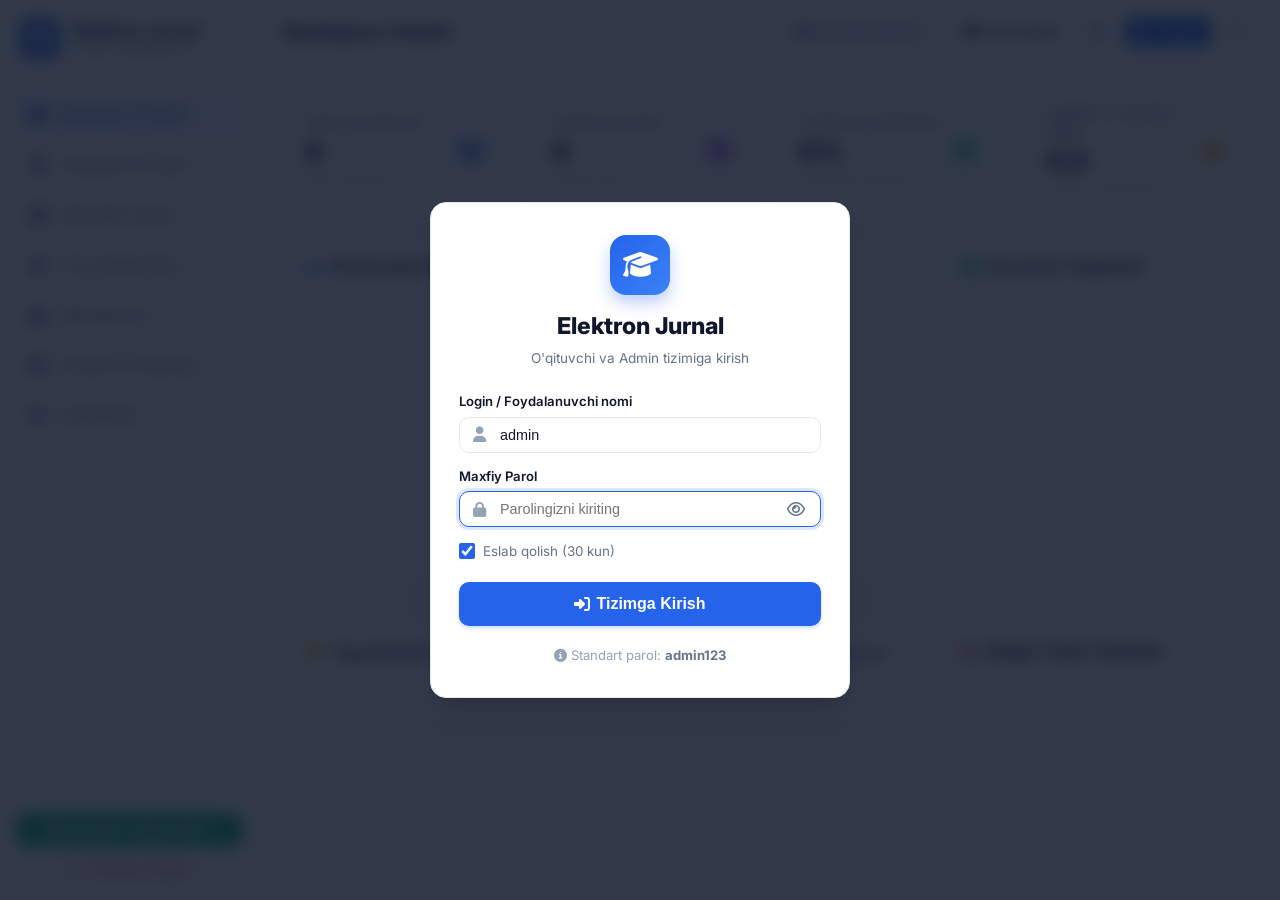
==== commit 1f702fc9: "Fix database auto-sync between website and Telegram bot: robust authentication, multi-device session" ====
--- a/index.html
+++ b/index.html
@@ -97,6 +97,9 @@
         <span id="server-status-badge" class="badge badge-neutral" title="Server holati">
           <i class="fa-solid fa-cloud"></i> <span id="server-status-text">Serverga ulanish...</span>
         </span>
+        <button id="btn-force-sync" class="btn btn-outline btn-sm" onclick="app.forceSyncAll()" title="Markaziy baza va Telegram bot bilan sinxronlash">
+          <i class="fa-solid fa-cloud-arrow-up"></i> <span>Sinxronlash</span>
+        </button>
 
         <button id="dark-mode-toggle" class="btn btn-outline btn-icon" title="Tungi / Kunduzgi rejim">
           <i class="fa-solid fa-moon"></i>
--- a/css/style.css
+++ b/css/style.css
@@ -1229,7 +1229,7 @@
     max-width: 100%;
   }
 
-  #server-status-badge span#server-status-text {
+  #server-status-badge span {
     display: none;
   }
 
